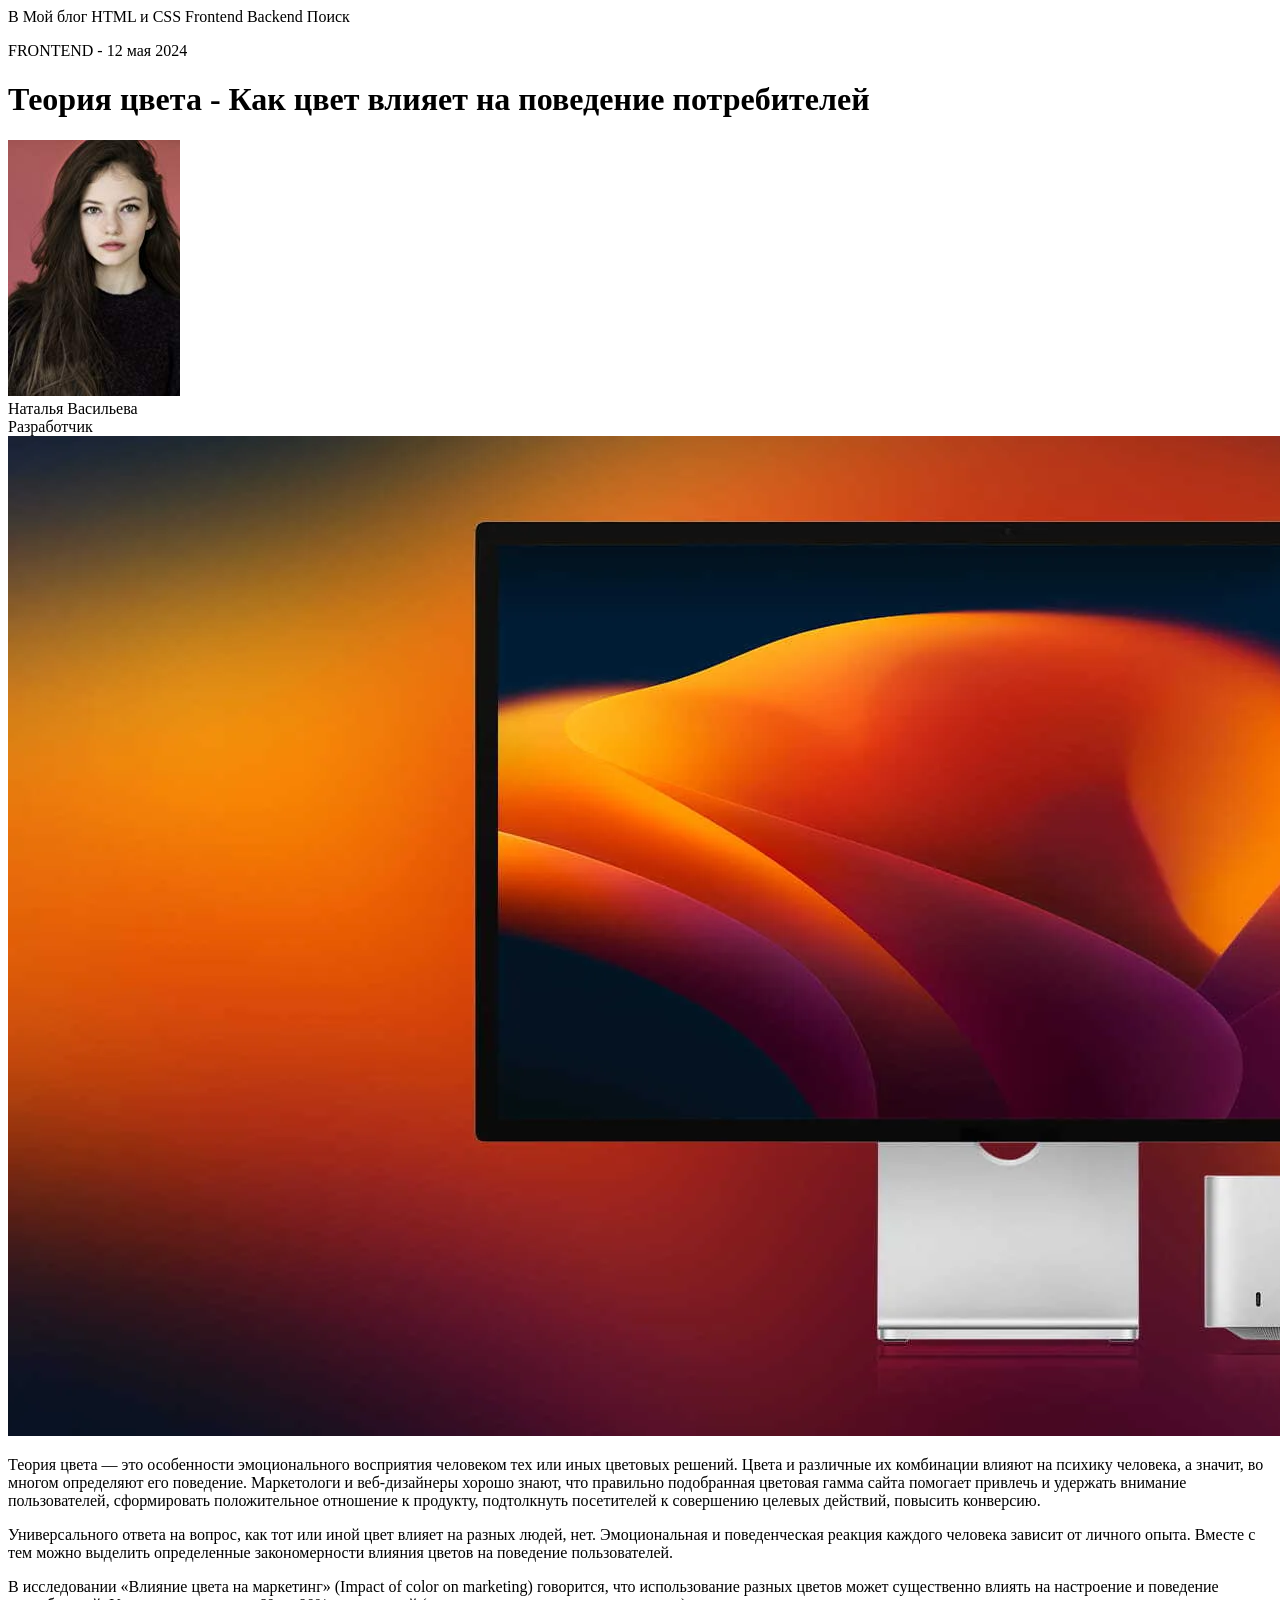
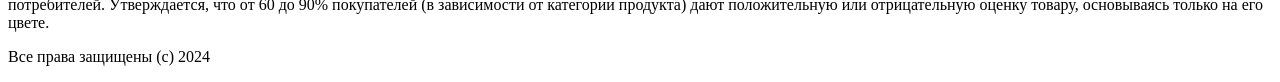
==== 1-blog/index.html @ f4944363 "first hw blog" ====
<!DOCTYPE html>
<html lang="ru">
  <head>
    <meta charset="UTF-8" />
    <meta name="viewport" content="width=device-width, initial-scale=1.0" />
    <title><Блог></title>
  </head>
  <body>
    B Мой блог HTML и CSS Frontend Backend Поиск
    <p>FRONTEND - 12 мая 2024</p>
    <h1>Теория цвета - Как цвет влияет на поведение потребителей</h1>
    <img src="./images/author.png" alt="Наталья Васильева" />
    <br />Наталья Васильева <br />Разработчик
    <img src="./images/mainPhoto.png" alt="Компьютер с разноцветным экраном" />
    <p>
      Теория цвета — это особенности эмоционального восприятия человеком тех или
      иных цветовых решений. Цвета и различные их комбинации влияют на психику
      человека, а значит, во многом определяют его поведение. Маркетологи и
      веб-дизайнеры хорошо знают, что правильно подобранная цветовая гамма сайта
      помогает привлечь и удержать внимание пользователей, сформировать
      положительное отношение к продукту, подтолкнуть посетителей к совершению
      целевых действий, повысить конверсию.
    </p>
    <p>
      Универсального ответа на вопрос, как тот или иной цвет влияет на разных
      людей, нет. Эмоциональная и поведенческая реакция каждого человека зависит
      от личного опыта. Вместе с тем можно выделить определенные закономерности
      влияния цветов на поведение пользователей.
    </p>

    <p>
      В исследовании «Влияние цвета на маркетинг» (Impact of color on marketing)
      говорится, что использование разных цветов может существенно влиять на
      настроение и поведение потребителей. Утверждается, что от 60 до 90%
      покупателей (в зависимости от категории продукта) дают положительную или
      отрицательную оценку товару, основываясь только на его цвете.
    </p>

    <p>Все права защищены (c) 2024</p>
  </body>
</html>
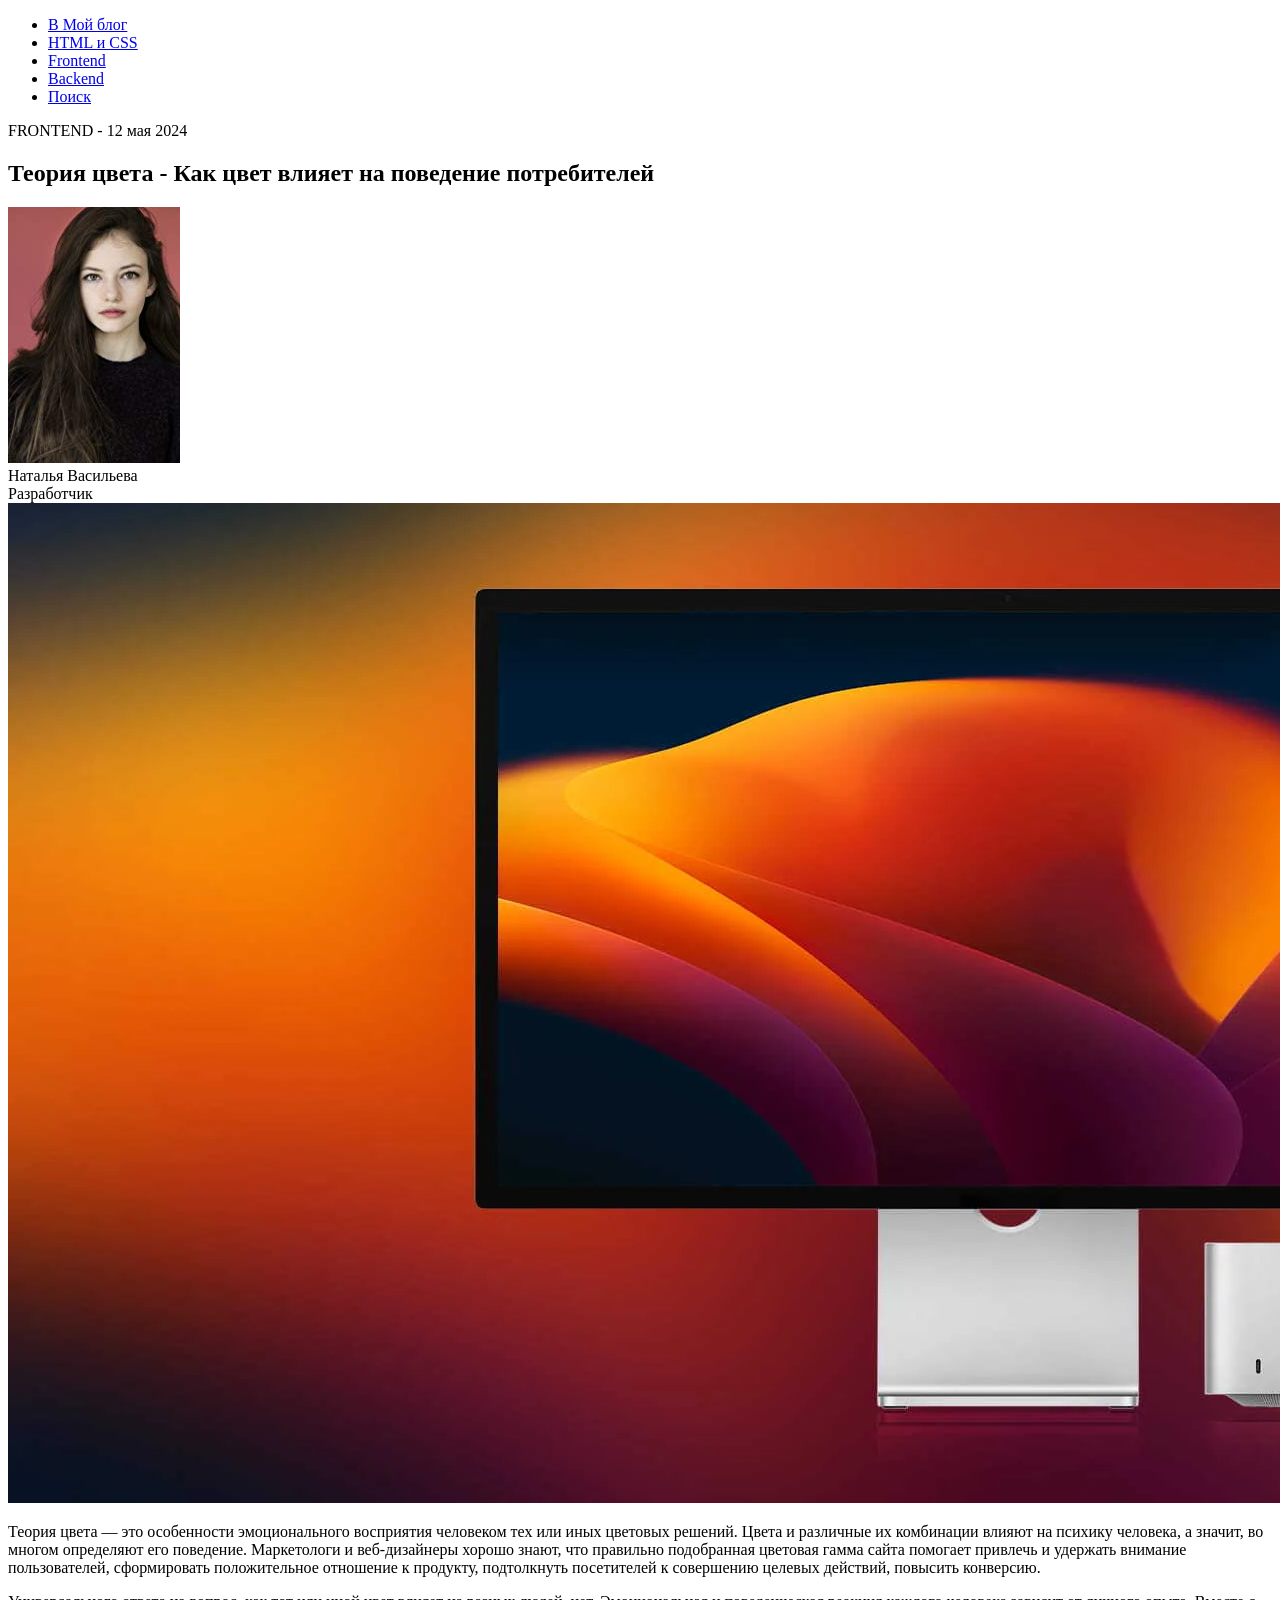
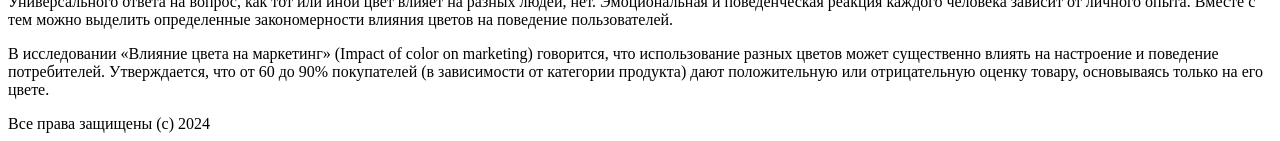
==== commit 37677e34: "second hw blog" ====
--- a/1-blog/index.html
+++ b/1-blog/index.html
@@ -6,36 +6,52 @@
     <title><Блог></title>
   </head>
   <body>
-    B Мой блог HTML и CSS Frontend Backend Поиск
-    <p>FRONTEND - 12 мая 2024</p>
-    <h1>Теория цвета - Как цвет влияет на поведение потребителей</h1>
-    <img src="./images/author.png" alt="Наталья Васильева" />
-    <br />Наталья Васильева <br />Разработчик
-    <img src="./images/mainPhoto.png" alt="Компьютер с разноцветным экраном" />
-    <p>
-      Теория цвета — это особенности эмоционального восприятия человеком тех или
-      иных цветовых решений. Цвета и различные их комбинации влияют на психику
-      человека, а значит, во многом определяют его поведение. Маркетологи и
-      веб-дизайнеры хорошо знают, что правильно подобранная цветовая гамма сайта
-      помогает привлечь и удержать внимание пользователей, сформировать
-      положительное отношение к продукту, подтолкнуть посетителей к совершению
-      целевых действий, повысить конверсию.
-    </p>
-    <p>
-      Универсального ответа на вопрос, как тот или иной цвет влияет на разных
-      людей, нет. Эмоциональная и поведенческая реакция каждого человека зависит
-      от личного опыта. Вместе с тем можно выделить определенные закономерности
-      влияния цветов на поведение пользователей.
-    </p>
+    <header>
+      <ul>
+        <li><a href="#">B Мой блог</a></li>
+        <li><a href="#">HTML и CSS</a></li>
+        <li><a href="#">Frontend</a></li>
+        <li><a href="#">Backend</a></li>
+        <li><a href="#">Поиск</a></li>
+      </ul>
+    </header>
+    <main>
+      <p>FRONTEND - 12 мая 2024</p>
+      <article>
+        <h1>Теория цвета - Как цвет влияет на поведение потребителей</h1>
+        <img src="./images/author.png" alt="Наталья Васильева" />
+        <br />Наталья Васильева <br />Разработчик
+        <img
+          src="./images/mainPhoto.png"
+          alt="Компьютер с разноцветным экраном"
+        />
+        <p>
+          Теория цвета — это особенности эмоционального восприятия человеком тех
+          или иных цветовых решений. Цвета и различные их комбинации влияют на
+          психику человека, а значит, во многом определяют его поведение.
+          Маркетологи и веб-дизайнеры хорошо знают, что правильно подобранная
+          цветовая гамма сайта помогает привлечь и удержать внимание
+          пользователей, сформировать положительное отношение к продукту,
+          подтолкнуть посетителей к совершению целевых действий, повысить
+          конверсию.
+        </p>
+        <p>
+          Универсального ответа на вопрос, как тот или иной цвет влияет на
+          разных людей, нет. Эмоциональная и поведенческая реакция каждого
+          человека зависит от личного опыта. Вместе с тем можно выделить
+          определенные закономерности влияния цветов на поведение пользователей.
+        </p>
 
-    <p>
-      В исследовании «Влияние цвета на маркетинг» (Impact of color on marketing)
-      говорится, что использование разных цветов может существенно влиять на
-      настроение и поведение потребителей. Утверждается, что от 60 до 90%
-      покупателей (в зависимости от категории продукта) дают положительную или
-      отрицательную оценку товару, основываясь только на его цвете.
-    </p>
-
-    <p>Все права защищены (c) 2024</p>
+        <p>
+          В исследовании «Влияние цвета на маркетинг» (Impact of color on
+          marketing) говорится, что использование разных цветов может
+          существенно влиять на настроение и поведение потребителей.
+          Утверждается, что от 60 до 90% покупателей (в зависимости от категории
+          продукта) дают положительную или отрицательную оценку товару,
+          основываясь только на его цвете.
+        </p>
+      </article>
+    </main>
+    <footer>Все права защищены (c) 2024</footer>
   </body>
 </html>
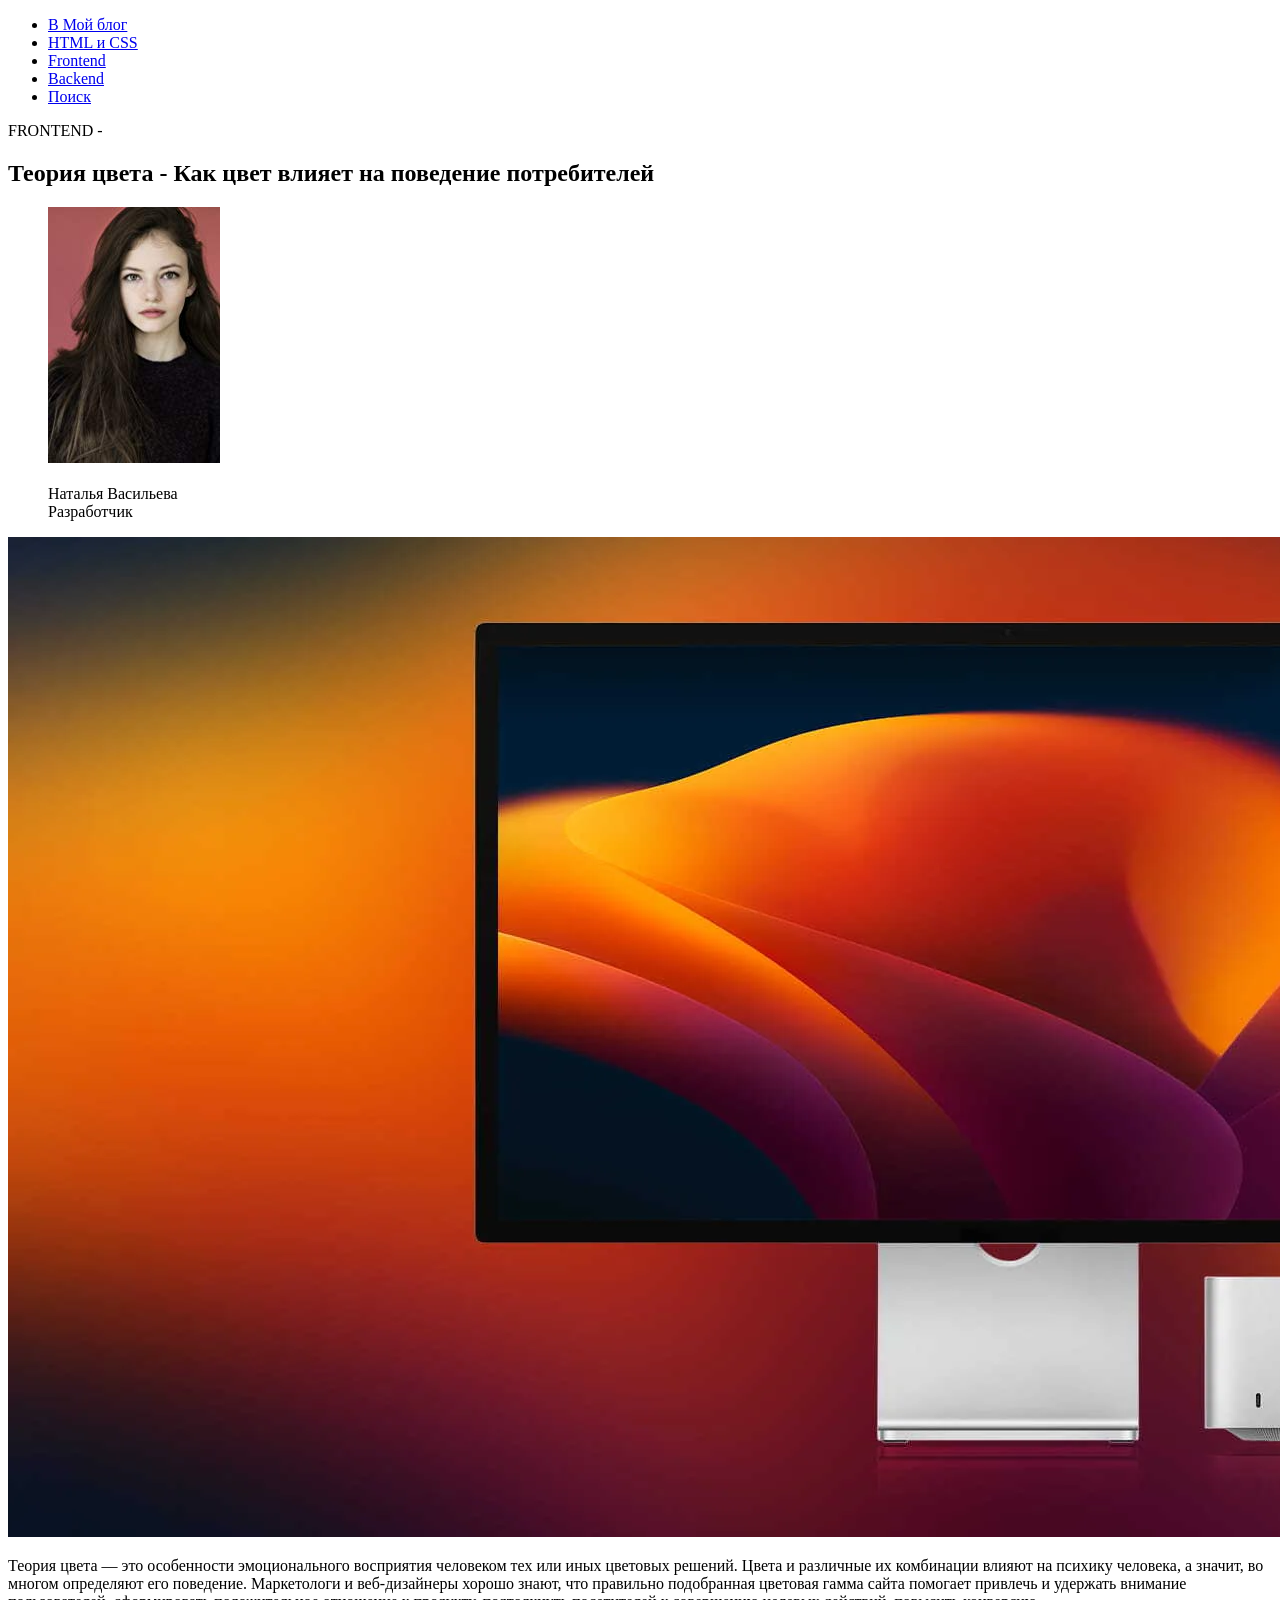
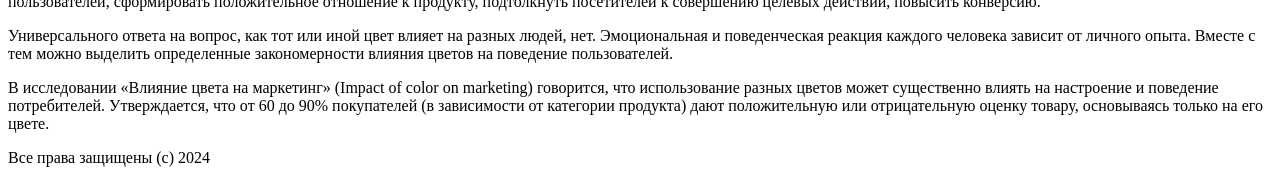
==== commit 2b601476: "second hw blog retry" ====
--- a/1-blog/index.html
+++ b/1-blog/index.html
@@ -3,24 +3,32 @@
   <head>
     <meta charset="UTF-8" />
     <meta name="viewport" content="width=device-width, initial-scale=1.0" />
-    <title><Блог></title>
+    <title>Блог</title>
   </head>
   <body>
     <header>
-      <ul>
-        <li><a href="#">B Мой блог</a></li>
-        <li><a href="#">HTML и CSS</a></li>
-        <li><a href="#">Frontend</a></li>
-        <li><a href="#">Backend</a></li>
-        <li><a href="#">Поиск</a></li>
-      </ul>
+      <nav>
+        <ul>
+          <li><a href="#">B Мой блог</a></li>
+          <li><a href="#">HTML и CSS</a></li>
+          <li><a href="#">Frontend</a></li>
+          <li><a href="#">Backend</a></li>
+          <li><a href="#">Поиск</a></li>
+        </ul>
+      </nav>
     </header>
     <main>
-      <p>FRONTEND - 12 мая 2024</p>
+      <p>FRONTEND - <time datetime="12 мая 2024"></time></p>
       <article>
         <h1>Теория цвета - Как цвет влияет на поведение потребителей</h1>
-        <img src="./images/author.png" alt="Наталья Васильева" />
-        <br />Наталья Васильева <br />Разработчик
+        <figure>
+          <img
+            src="./images/author.png"
+            alt="Наталья Васильева разработчик фото"
+          />
+          <figcaption><br />Наталья Васильева <br />Разработчик</figcaption>
+        </figure>
+
         <img
           src="./images/mainPhoto.png"
           alt="Компьютер с разноцветным экраном"
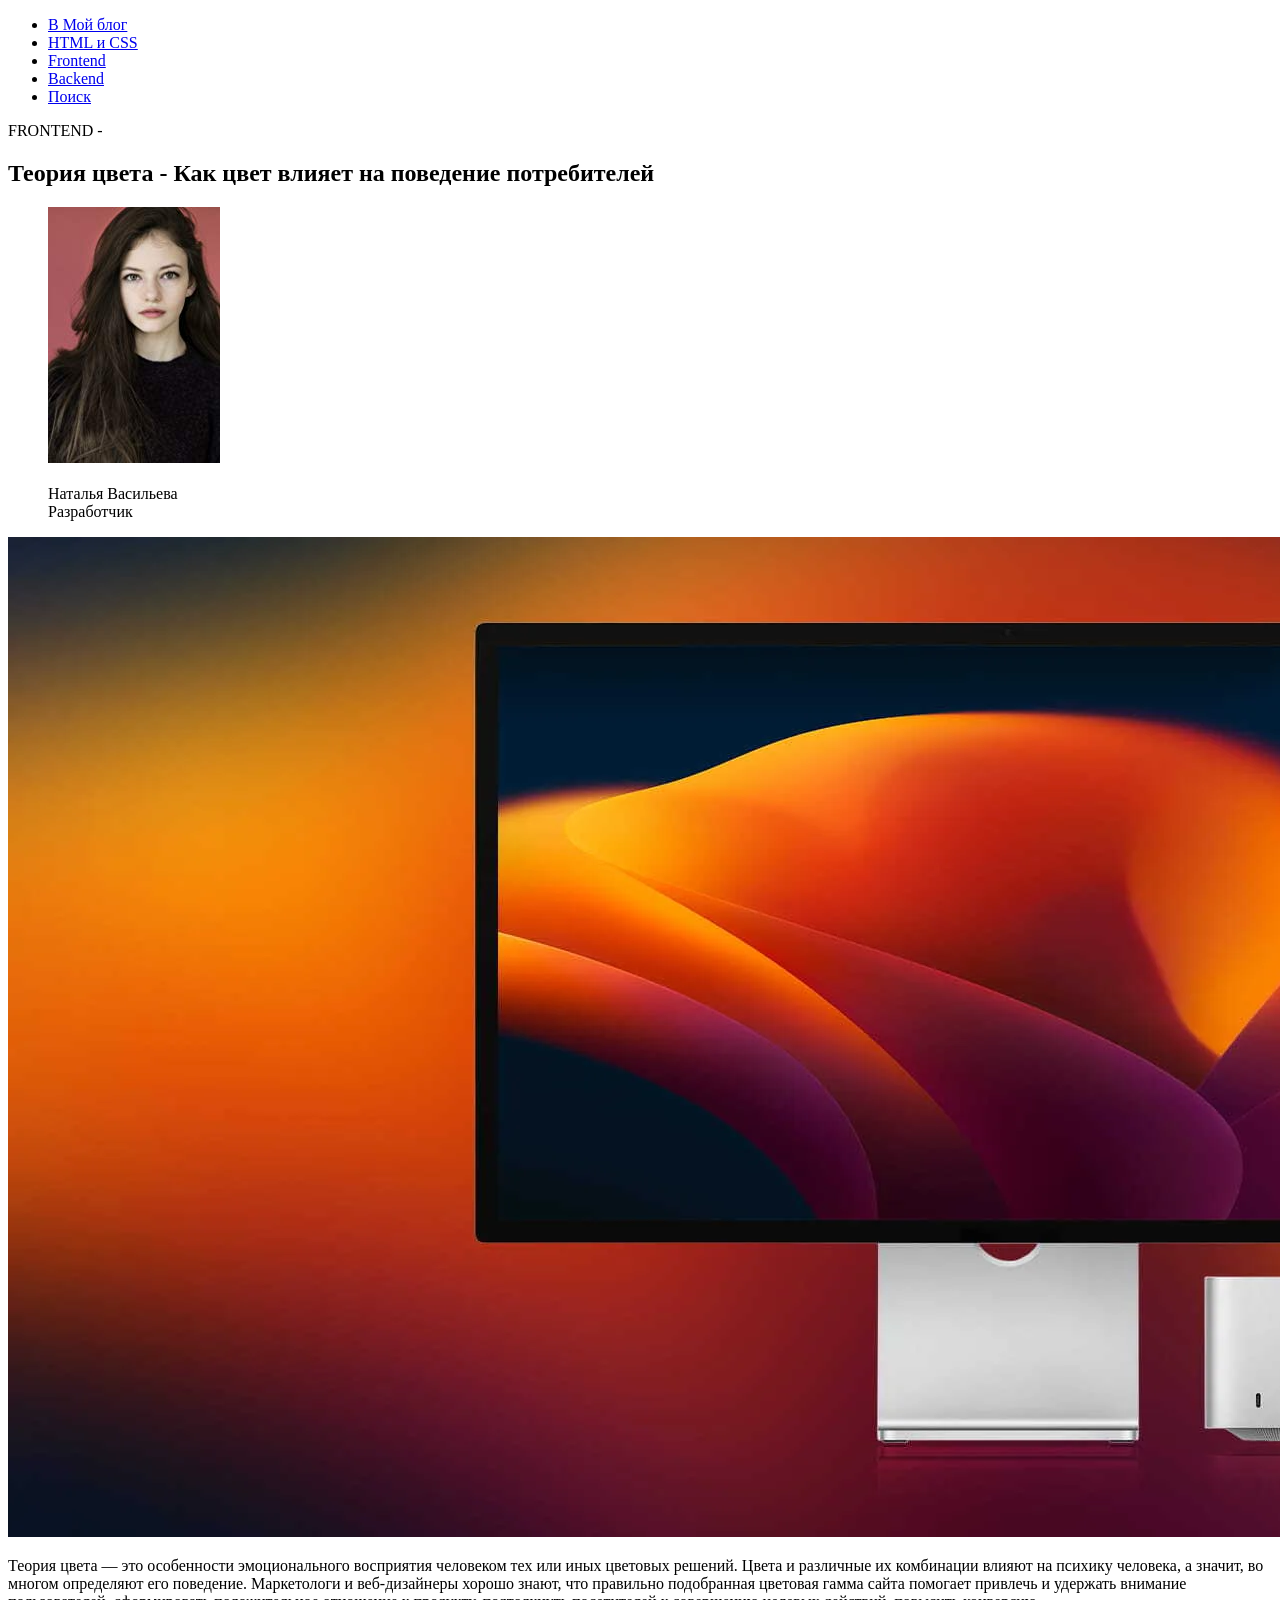
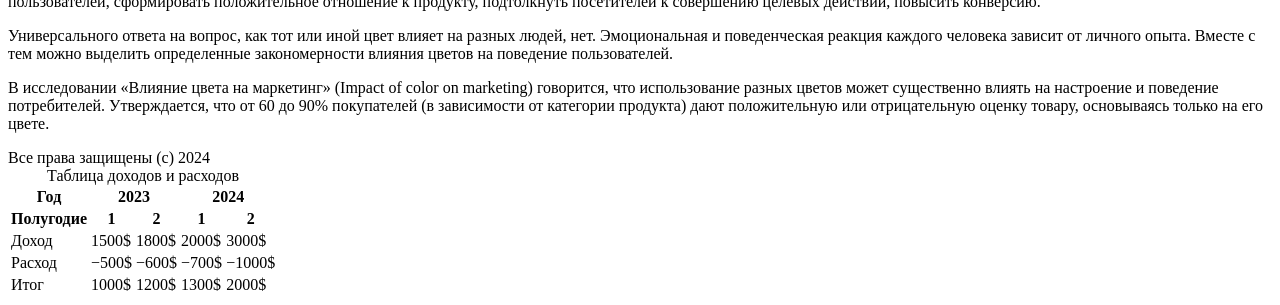
==== commit 091d89d9: "hw forms" ====
--- a/1-blog/index.html
+++ b/1-blog/index.html
@@ -61,5 +61,51 @@
       </article>
     </main>
     <footer>Все права защищены (c) 2024</footer>
+    <section>
+      <table>
+        <caption>
+          Таблица доходов и расходов
+        </caption>
+        <thead>
+          <tr>
+            <th>Год</td>
+            <th colspan="2">2023</td>
+            <th colspan="2">2024</td>
+          </tr>
+          <tr>
+            <th>Полугодие</td>
+            <th>1</td>
+            <th>2</td>
+            <th>1</td>
+            <th>2</td>
+          </tr>
+        </thead>
+        <tbody>
+          <tr>
+            <td>Доход</td>
+            <td>1500&dollar;</td>
+            <td>1800&dollar;</td>
+            <td>2000&dollar;</td>
+            <td>3000&dollar;</td>
+          </tr>
+          <tr>
+            <td>Расход</td>
+            <td>&minus;500&dollar;</td>
+            <td>&minus;600&dollar;</td>
+            <td>&minus;700&dollar;</td>
+            <td>&minus;1000&dollar;</td>
+          </tr>
+        </tbody>
+        <tfoot>
+          <tr>
+            <td>Итог</td>
+            <td>1000&dollar;</td>
+            <td>1200&dollar;</td>
+            <td>1300&dollar;</td>
+            <td>2000&dollar;</td>
+          </tr>
+        </tfoot>
+      </table>
+    </section>
   </body>
 </html>
